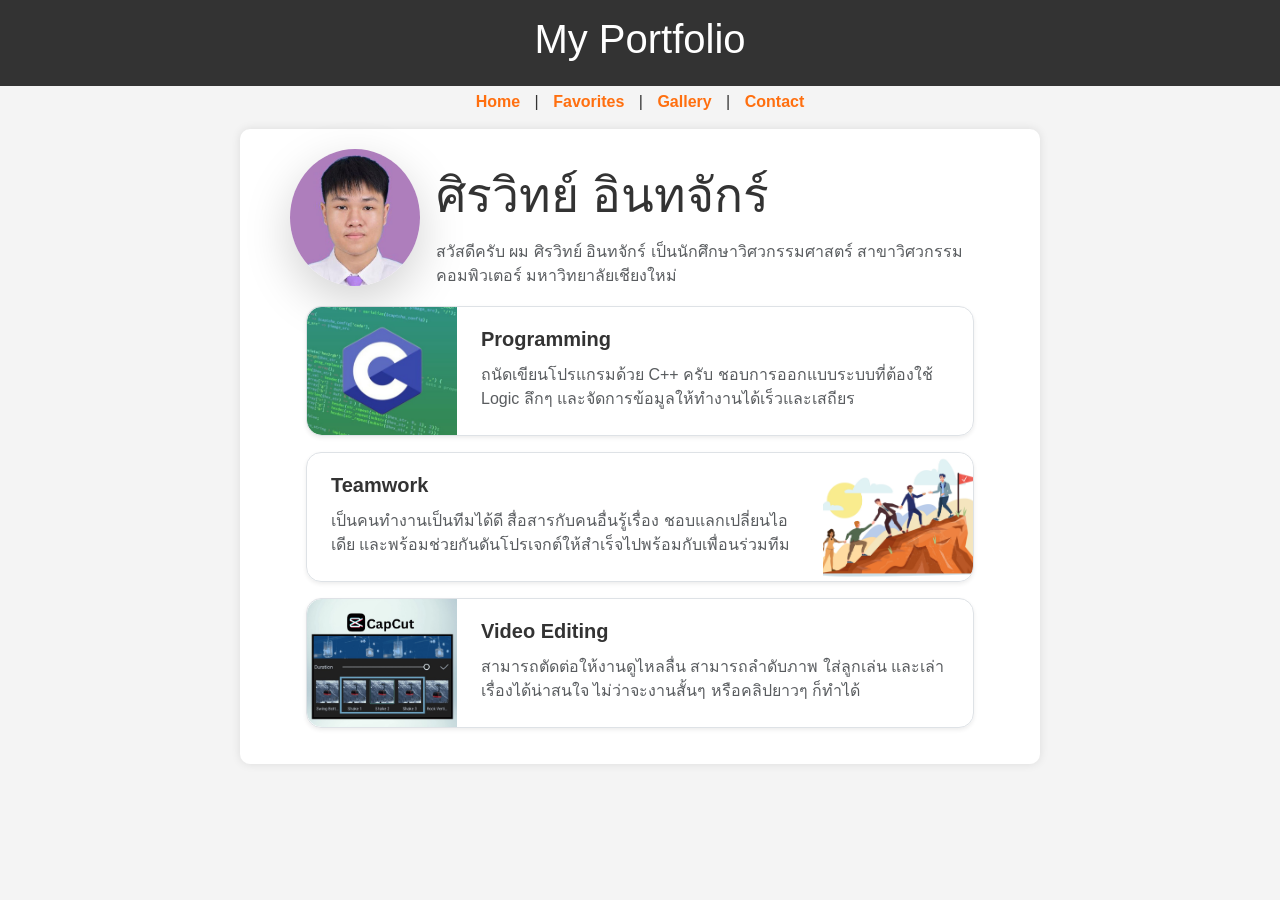
==== index.html @ ba5d143d "submit 1" ====
<!doctype html>
<html lang="en">
  <head>
    <meta charset="UTF-8" />
    <meta name="viewport" content="width=device-width, initial-scale=1.0" />
    <title>My Portfolio</title>
    <link
      href="https://cdn.jsdelivr.net/npm/bootstrap@5.3.8/dist/css/bootstrap.min.css"
      rel="stylesheet"
      integrity="sha384-sRIl4kxILFvY47J16cr9ZwB07vP4J8+LH7qKQnuqkuIAvNWLzeN8tE5YBujZqJLB"
      crossorigin="anonymous"
    />
    <link rel="stylesheet" href="style.css" />
  </head>
  <body>
    <header>
      <h1>My Portfolio</h1>
    </header>
    <nav>
      <a href="index.html">Home</a> | <a href="favorites.html">Favorites</a> |
      <a href="gallery.html">Gallery</a> | <a href="contact.html">Contact</a>
    </nav>
    <main>
      <div
        class="d-flex justify-content-center align-items-center mx-auto gap-3"
        style="max-width: 700px"
      >
        <div>
          <img
            src="pic/get_image_hi.jpg"
            class="rounded-circle img-fluid shadow-lg"
            width="180"
            height="180"
            style="object-fit: cover"
          />
        </div>

        <div class="d-none d-sm-block">
          <div class="display-5 mb-3">ศิรวิทย์ อินทจักร์</div>
          <div class="text-muted lh-base">
            สวัสดีครับ ผม ศิรวิทย์ อินทจักร์ เป็นนักศึกษาวิศวกรรมศาสตร์
            สาขาวิศวกรรมคอมพิวเตอร์ มหาวิทยาลัยเชียงใหม่
          </div>
        </div>
      </div>

      <div style="max-width: 700px" class="mx-auto px-3">
        <div class="d-flex border mb-3 shadow-sm my-rounded-all">
          <div class="my-rounded-left">
            <img
              src="pic/c++pic.jpg"
              width="150px"
              height="100%"
              style="object-fit: cover"
              class="my-rounded-left d-none d-sm-block"
            />
          </div>
          <div class="p-4">
            <p class="text-start fw-semibold fs-5">Programming</p>
            <span class="text-muted lh-base">
              ถนัดเขียนโปรแกรมด้วย C++ ครับ ชอบการออกแบบระบบที่ต้องใช้ Logic
              ลึกๆ และจัดการข้อมูลให้ทำงานได้เร็วและเสถียร
            </span>
          </div>
        </div>

        <div class="d-flex border mb-3 shadow-sm my-rounded-all">
          <div class="p-4">
            <p class="text-start fw-semibold fs-5">Teamwork</p>
            <span class="text-muted lh-base">
              เป็นคนทำงานเป็นทีมได้ดี สื่อสารกับคนอื่นรู้เรื่อง
              ชอบแลกเปลี่ยนไอเดีย
              และพร้อมช่วยกันดันโปรเจกต์ให้สำเร็จไปพร้อมกับเพื่อนร่วมทีม
            </span>
          </div>
          <div class="my-rounded-right">
            <img
              src="pic/teamworkkk.jpg"
              width="150px"
              height="100%"
              style="object-fit: cover"
              class="my-rounded-right d-none d-sm-block"
            />
          </div>
        </div>

        <div class="d-flex border mb-3 shadow-sm my-rounded-all">
          <div class="my-rounded-left">
            <img
              src="pic/cpppcut.jpg"
              width="150px"
              height="100%"
              style="object-fit: cover"
              class="my-rounded-left d-none d-sm-block"
            />
          </div>
          <div class="p-4">
            <p class="text-start fw-semibold fs-5">Video Editing</p>
            <span class="text-muted lh-base">
              สามารถตัดต่อให้งานดูไหลลื่น สามารถลำดับภาพ ใส่ลูกเล่น
              และเล่าเรื่องได้น่าสนใจ ไม่ว่าจะงานสั้นๆ หรือคลิปยาวๆ ก็ทำได้
            </span>
          </div>
        </div>
      </div>
    </main>
    <script
      src="https://cdn.jsdelivr.net/npm/bootstrap@5.3.8/dist/js/bootstrap.bundle.min.js"
      integrity="sha384-FKyoEForCGlyvwx9Hj09JcYn3nv7wiPVlz7YYwJrWVcXK/BmnVDxM+D2scQbITxI"
      crossorigin="anonymous"
    ></script>
  </body>
</html>
---- style.css ----
body {
  font-family: "Segoe UI", Tahoma, Geneva, Verdana, sans-serif;
  line-height: 0.8;
  margin: 0;
  padding: 0;
  background-color: #f4f4f4;
  color: #333;
}
header {
  background: #333;
  color: #fff;
  padding: 15px;
  text-align: center;
}

nav {
  text-align: center;
  margin-top: 10px;
}

nav a {
  color: #ff6f0f;
  text-decoration: none;
  margin: 0 10px;
  font-weight: bold;
  text-align: center;
}

main {
  max-width: 800px;
  margin: 20px auto;
  padding: 20px;
  background: #fff;
  border-radius: 10px;
  box-shadow: 0 0 10px rgba(0, 0, 0, 0.1);
}

img {
  display: block;
  margin: 0 auto 20px auto;
}

#about {
  display: flex;
  flex-direction: column;
  align-items: center;
}

h2 {
  text-align: center;
}

.my-rounded-all {
  border-radius: 15px;
  overflow: hidden;
}

.my-rounded-left {
  border-top-left-radius: 15px;
  border-bottom-left-radius: 15px;
}

.my-rounded-right {
  border-top-right-radius: 15px;
  border-bottom-right-radius: 15px;
}
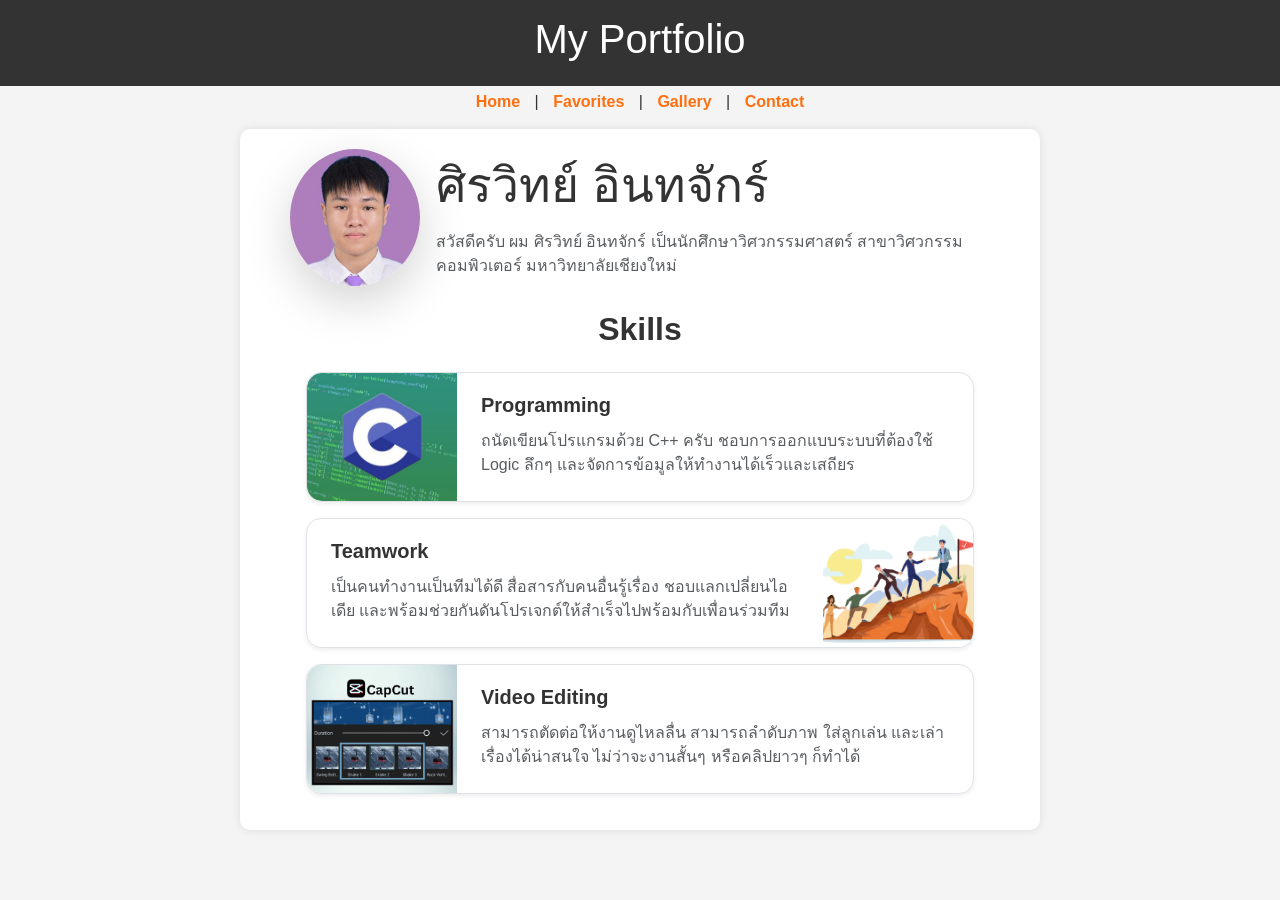
==== commit 37191150: "fix home page" ====
--- a/index.html
+++ b/index.html
@@ -42,6 +42,10 @@
             สาขาวิศวกรรมคอมพิวเตอร์ มหาวิทยาลัยเชียงใหม่
           </div>
         </div>
+      </div>
+
+      <div class="text-center my-4">
+        <h2 class="fw-bold">Skills</h2>
       </div>
 
       <div style="max-width: 700px" class="mx-auto px-3">
--- a/style.css
+++ b/style.css
@@ -35,11 +35,6 @@
   box-shadow: 0 0 10px rgba(0, 0, 0, 0.1);
 }
 
-img {
-  display: block;
-  margin: 0 auto 20px auto;
-}
-
 #about {
   display: flex;
   flex-direction: column;
